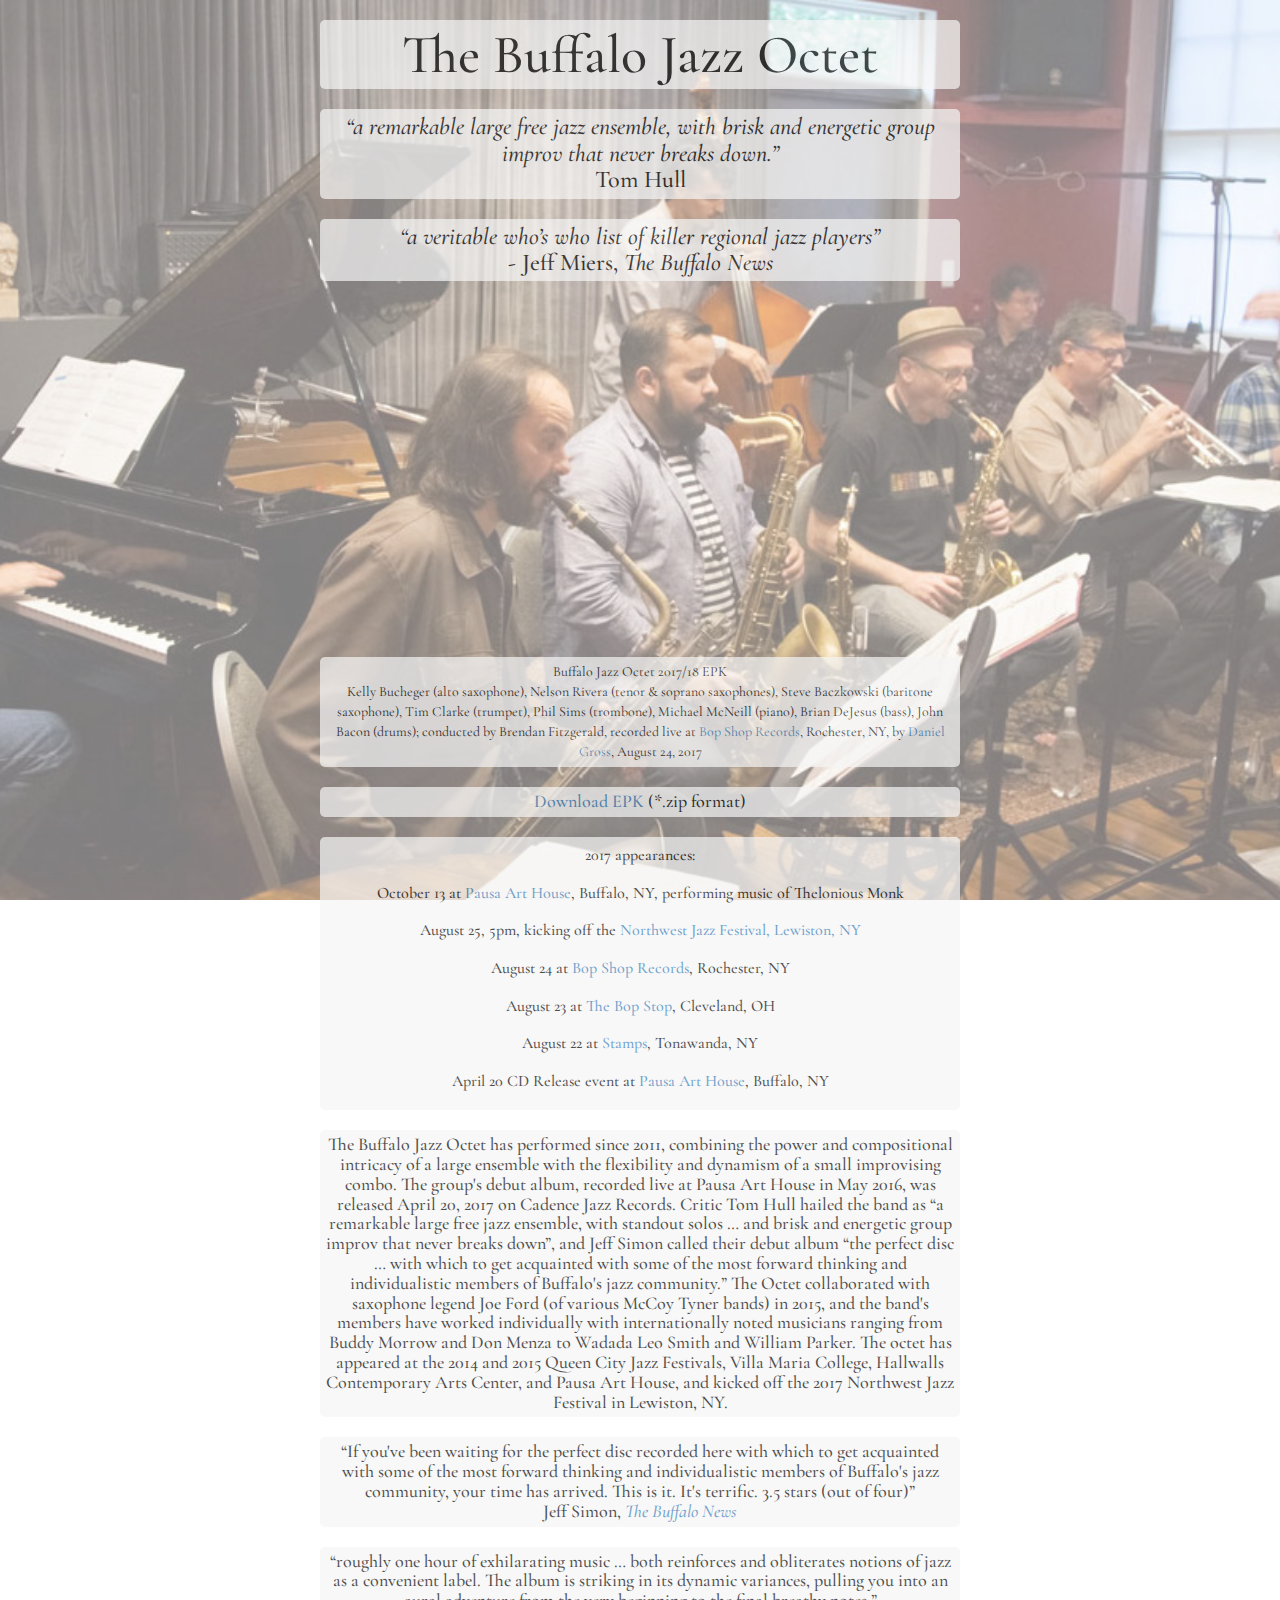
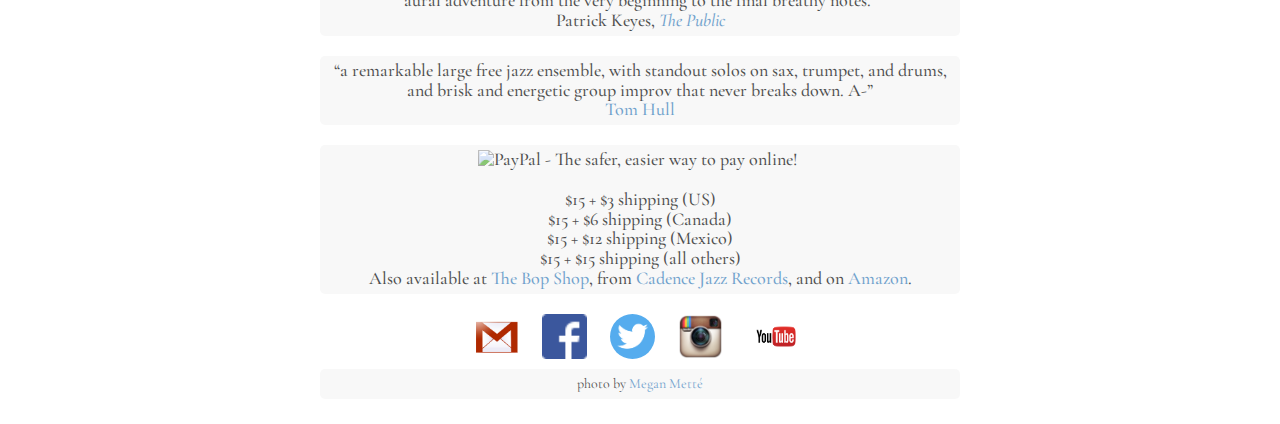
==== index.htm @ 168f255a "Create index.htm" ====
<!DOCTYPE HTML>

<html lang="en">
    <head>
        <meta charset="utf-8">
        <meta http-equiv="X-UA-Compatible" content="IE=edge">
        <meta name="viewport" content="width=device-width, initial-scale=1">
        
        <meta name="author" content="Buffalo Jazz Octet">
        <meta name="keywords" content="Buffalo Jazz Octet,John Bacon,Michael McNeill,Steve Baczkowski,Kelly Bucheger,Tim Clarke,Brian DeJesus,Brendan Fitzgerald,Nelson Rivera,Phil Sims,Jazz,Octet,Buffalo">
        <meta name="description" content="Debut record out April 2017 on Cadence Jazz Records. Since 2011, the Buffalo Jazz Octet has combined the punch and intricacy of a large ensemble with the flexibility and dynamism of a small improvising combo.">
        <meta property="og:url" content="http://www.buffalojazzoctet.com" />
        <meta property="og:site_name" content="Buffalo Jazz Octet"/>
        <meta property="og:title" content="Buffalo Jazz Octet" />
        <meta property="og:description" content="Debut record out April 2017 on Cadence Jazz Records. Since 2011, the Buffalo Jazz Octet has combined the punch and intricacy of a large ensemble with the flexibility and dynamism of a small improvising combo."/>
        <meta property="og:image" content="octet_website.jpg" />
        <link rel="shortcut icon" href="octet.ico">
        
        <link rel="stylesheet" href="https://maxcdn.bootstrapcdn.com/bootstrap/3.3.7/css/bootstrap.min.css" integrity="sha384-BVYiiSIFeK1dGmJRAkycuHAHRg32OmUcww7on3RYdg4Va+PmSTsz/K68vbdEjh4u" crossorigin="anonymous">
        <link href="https://fonts.googleapis.com/css?family=Cormorant+Garamond" rel="stylesheet">

        <link type="text/css" rel="stylesheet" href="octet.css" />
        <title>Buffalo Jazz Octet</title>
        
    </head>
    
    <body>
        <div class="background">
            
        </div>
        
        <div class="main">
            <div class="container">
                <center>
                    <h1>
                        The Buffalo Jazz Octet
                    </h1>
                    <h2>
                        <em>
                            &ldquo;a remarkable large free jazz ensemble, with brisk and energetic group improv that never breaks down.&rdquo;
                        </em>
                        
                        <br>Tom Hull
                    </h2>
                    <h2>
                        <em>
                            &ldquo;a veritable who’s who list of killer regional jazz players&rdquo;
                        </em>
                        <br>
                        - Jeff Miers, 
                        <em>
                            The Buffalo News
                        </em>
                    </h2>
                    
                    <div class="youtube">
                    <center>
                    <iframe width="560" height="315" src="https://www.youtube.com/embed/0WKDuhx71v8" frameborder="0" allowfullscreen></iframe>
                    
                    <p>
                    Buffalo Jazz Octet 2017/18 EPK
                    <br>
                        Kelly Bucheger (alto saxophone), Nelson Rivera (tenor &amp; soprano saxophones), Steve Baczkowski (baritone saxophone), Tim Clarke (trumpet), Phil Sims (trombone), Michael McNeill (piano), Brian DeJesus (bass), John Bacon (drums); conducted by Brendan Fitzgerald, recorded live at <a href="http://www.bopshop.com">Bop Shop Records</a>, Rochester, NY, by <a href="http://dan-gross.com/">Daniel Gross</a>, August 24, 2017
                    </p>
                    </center>
                </div>
                    <h3><a href="http://www.buffalojazzoctet.com/Octet_EPK.zip">Download EPK</a> (&#42;.zip format)</h3>
                    <h3>
                        <p>2017 appearances:</p>
                        <p>October 13 at <a href="http://www.PausaArtHouse.com">Pausa Art House</a>, Buffalo, NY, performing music of Thelonious Monk</p>
                        <p>August 25, 5pm, kicking off the <a href="http://www.lewistonjazz.com">Northwest Jazz Festival, Lewiston, NY</a></p>
                        <p>August 24 at <a href="http://www.bopshop.com">Bop Shop Records</a>, Rochester, NY</p>
                        <p>
                            August 23 at <a href="https://www.themusicsettlement.org/event-rentals/">The Bop Stop</a>, Cleveland, OH
                        </p>
                        <p>August 22 at <a href="http://stampsthebar.business.site/">Stamps</a>, Tonawanda, NY</p>
                        <p>April 20 CD Release event at <a href="http://www.PausaArtHouse.com">Pausa Art House</a>, Buffalo, NY</p>
                        
                    </h3>
                    <h3>
                    The Buffalo Jazz Octet has performed since 2011, combining the power and compositional intricacy of a large ensemble with the flexibility and dynamism of a small improvising combo. The group's debut album, recorded live at Pausa Art House in May 2016, was released April 20, 2017 on Cadence Jazz Records. Critic Tom Hull hailed the band as &ldquo;a remarkable large free jazz ensemble, with standout solos &hellip; and brisk and energetic group improv that never breaks down&rdquo;, and Jeff Simon called their debut album &ldquo;the perfect disc &hellip; with which to get acquainted with some of the most forward thinking and individualistic members of Buffalo's jazz community.&rdquo; The Octet collaborated with saxophone legend Joe Ford (of various McCoy Tyner bands) in 2015, and the band's members have worked individually with internationally noted musicians ranging from Buddy Morrow and Don Menza to Wadada Leo Smith and William Parker. The octet has appeared at the 2014 and 2015 Queen City Jazz Festivals, Villa Maria College, Hallwalls Contemporary Arts Center, and Pausa Art House, and kicked off the 2017 Northwest Jazz Festival in Lewiston, NY.</h3>
                    <h3>
                      &ldquo;If you've been waiting for the perfect disc recorded here with which to get acquainted with some of the most forward thinking and individualistic members of Buffalo's jazz community, your time has arrived. This is it. It's terrific. 3.5 stars (out of four)&rdquo;<br>
                      Jeff Simon, <a href="http://buffalonews.com/2017/04/20/buffalo-jazz-octet-offers-terrific-performance-pausa/"><em>The Buffalo News</em></a>
                  </h3>
                     <h3>
                     &ldquo;roughly one hour of exhilarating music &#8230; both reinforces and obliterates notions of jazz as a convenient label. The album is striking in its dynamic variances, pulling you into an aural adventure from the very beginning to the final breathy notes.&rdquo;
                            <br>Patrick Keyes, <a href="http://www.dailypublic.com/articles/04112017/spotlight-buffalo-jazz-octet"><em>The Public</em></a>
                    </h3>
                    <h3>
                        &ldquo;a remarkable large free jazz ensemble, with standout solos on sax, trumpet, and drums, and brisk and energetic group improv that never breaks down. A-&rdquo;
                        <br>
                        <a href="http://tomhull.com/ocston/blog/archives/2516-Streamnotes-May-2017.html">Tom Hull</a>
                    </h3>
                    
                    <h3>
                        <form action="https://www.paypal.com/cgi-bin/webscr" method="post" target="_top">
<input type="hidden" name="cmd" value="_s-xclick">
<input type="hidden" name="hosted_button_id" value="QD2RS9WJQTLT6">
<input type="image" src="https://www.paypalobjects.com/en_US/i/btn/btn_buynowCC_LG.gif" border="0" name="submit" alt="PayPal - The safer, easier way to pay online!">
<img alt="" border="0" src="https://www.paypalobjects.com/en_US/i/scr/pixel.gif" width="1" height="1">
</form>

                        <br>
                        $15 + $3 shipping (US)
                        <br>
                        $15 + $6 shipping (Canada)
                        <br>
                        $15 + $12 shipping (Mexico)
                        <br>
                        $15 + $15 shipping (all others)
                        
<br>
                        Also available at <a href="http://www.bopshop.com">The Bop Shop</a>, from <a href="https://www.klompfoot.com/?description_option=contains&description=&title_option=starts&title=&label_option=starts&Label=CadenceJazz&Number=&price_option=eq&Price=&sort_order=description&Search=Search&max_count=500">Cadence Jazz Records</a>, and on <a href="https://www.amazon.com/dp/B06Y4R84CH/ref=cm_sw_r_cp_dp_T2_TxdmzbKTVVJNV">Amazon</a>.
                    
                   
                            </h3>
                    
                   
                    
                </center>
                
                
                
                <div class="connect">
                    
                <a href="mailto:info@buffalojazzoctet.com"><img src="gmail.png" alt="email: info@buffalojazzoctet.com"/></a>
                   
                <a href="https://www.facebook.com/buffalojazzoctet/"><img src="FB-f-Logo__blue_29.png"  alt="Buffalo Jazz Octet Facebook Page" /></a>
                    
                <a href="http://www.twitter.com/bflojazzoctet">
                    <img src="TwitterLogo_white.png" class="twitter" alt="@bflojazzoctet on Twitter" />
                    
                    </a>
                    
                <a href="http://www.instagram.com/buffalojazzoctet"><img src="InstagramLogo.png" alt="@buffalojazzoctet on Instagram" /></a>
                    
                    <a href="https://www.youtube.com/channel/UC6v3oZlDO6RoSi-08bm3vEQ"><img src="YouTube-logo-full_color.png" style="max-height: auto; max-width: 60px;" alt="Buffalo Jazz Octet on YouTube" /></a>
                    
                    <center>
                    <p>
                        photo by <a href="http://www.meganmette.com">Megan Mett&eacute;</a>
                    </p>
                    </center>
                    
                </div>
                
            </div>
        </div>
    </body>

</html>
---- octet.css ----
body {
    font-family: 'Cormorant Garamond', serif;
}

.background {
    content:"";
    position: fixed;
    z-index:-1;
    top:0;
    bottom:0;
    left:0;
    right:0;
    background: url(_MG_9719web.jpg) no-repeat center center fixed;
    background-size: cover;
    opacity: 0.5;
}

.main {
    z-index: 1;
    position: absolute;
    height: 110vh;
    width: 100%;
    background-color: transparent;
}

.main .container {
    height: 100vh;
    color: #000;
    text-align: center;
}

h1 {
    font-size: 54px;
    padding: 5px;
    background-color: #f5f5f5;
    opacity: 0.7;
    border-radius: 5px;
    max-width: 640px;
}

h2 {
    font-size: 24px;
    max-width: 640px;
    text-align: center;
    padding: 5px;
    background-color: #f5f5f5;
    opacity: 0.7;
    border-radius: 5px;
}

h3 {
    font-size: 18px;
    max-width: 640px;
    text-align: center;
    padding: 5px;
    background-color: #f5f5f5;
    opacity: 0.7;
    border-radius: 5px;
}

iframe {
    height: 360px;
    width: 640px;
    border-radius: 5px;
}

p {
    font-size: 14px;
    max-width: 640px;
    padding: 5px;
    background-color: #f5f5f5;
    border-radius: 5px;
    opacity: 0.7;
}

h3 p {
    font-size: 16px;
    max-width: 640px;
    padding: 5px;
    background-color: #f5f5f5;
    border-radius: 5px;
    opacity: 1;
}

.connect {
    min-height: 120px;
    text-align: center;
    
}

.connect img {
    margin: 10px;
    height: 45px;
}

.twitter {
    border-radius: 100%;
    background-color: #55acee;
}

@media (max-width: 700px) {
    iframe {
        width: 300px;
        height: 169px;
    }
    p, h1, h2 {
        max-width: 300px;
    }
    h2 {
        font-size: 18px;
    }
    
    
}
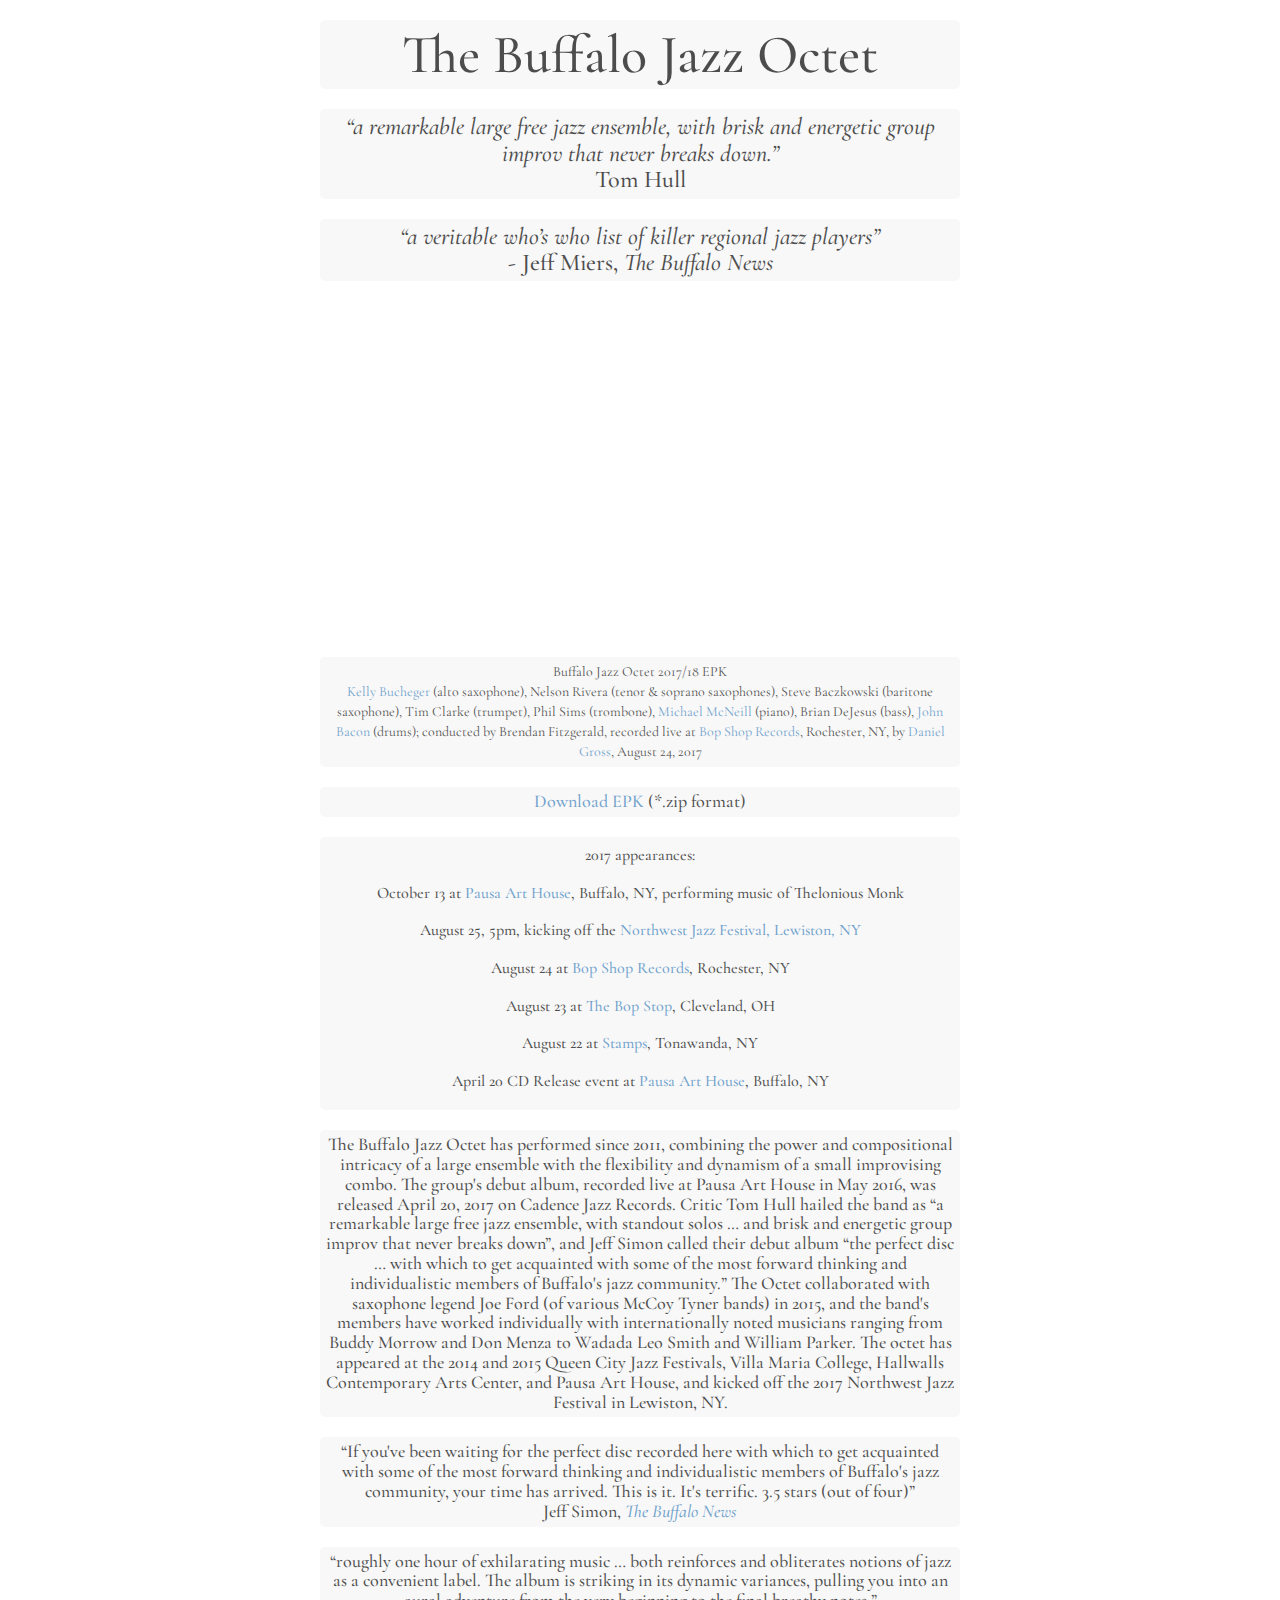
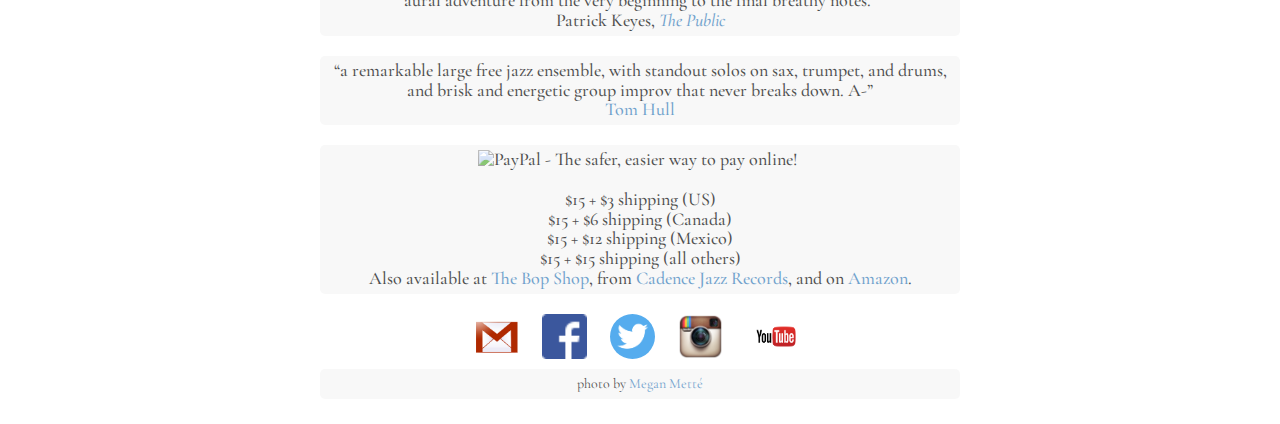
==== commit bdf1e39a: "Copy updates" ====
--- a/index.htm
+++ b/index.htm
@@ -55,12 +55,12 @@
                     
                     <div class="youtube">
                     <center>
-                    <iframe width="560" height="315" src="https://www.youtube.com/embed/0WKDuhx71v8" frameborder="0" allowfullscreen></iframe>
+                    <iframe width="640" height="360" src="https://www.youtube.com/embed/videoseries?list=PLZKiEStCKBpn0UifIH2gZ5Yjml2pmfO9G" frameborder="0" gesture="media" allowfullscreen></iframe>
                     
                     <p>
                     Buffalo Jazz Octet 2017/18 EPK
                     <br>
-                        Kelly Bucheger (alto saxophone), Nelson Rivera (tenor &amp; soprano saxophones), Steve Baczkowski (baritone saxophone), Tim Clarke (trumpet), Phil Sims (trombone), Michael McNeill (piano), Brian DeJesus (bass), John Bacon (drums); conducted by Brendan Fitzgerald, recorded live at <a href="http://www.bopshop.com">Bop Shop Records</a>, Rochester, NY, by <a href="http://dan-gross.com/">Daniel Gross</a>, August 24, 2017
+                        <a href="http://www.jazztenor.com/">Kelly Bucheger</a> (alto saxophone), Nelson Rivera (tenor &amp; soprano saxophones), Steve Baczkowski (baritone saxophone), Tim Clarke (trumpet), Phil Sims (trombone), <a href="http://www.michaelgraymcneill.com">Michael McNeill</a> (piano), Brian DeJesus (bass), <a href="http://www.johnbaconjr.com">John Bacon</a> (drums); conducted by Brendan Fitzgerald, recorded live at <a href="http://www.bopshop.com">Bop Shop Records</a>, Rochester, NY, by <a href="http://dan-gross.com/">Daniel Gross</a>, August 24, 2017
                     </p>
                     </center>
                 </div>
--- a/octet.css
+++ b/octet.css
@@ -10,7 +10,7 @@
     bottom:0;
     left:0;
     right:0;
-    background: url(_MG_9719web.jpg) no-repeat center center fixed;
+    background: url(http://www.buffalojazzoctet.com/MG_9719web.jpg) no-repeat center center fixed;
     background-size: cover;
     opacity: 0.5;
 }
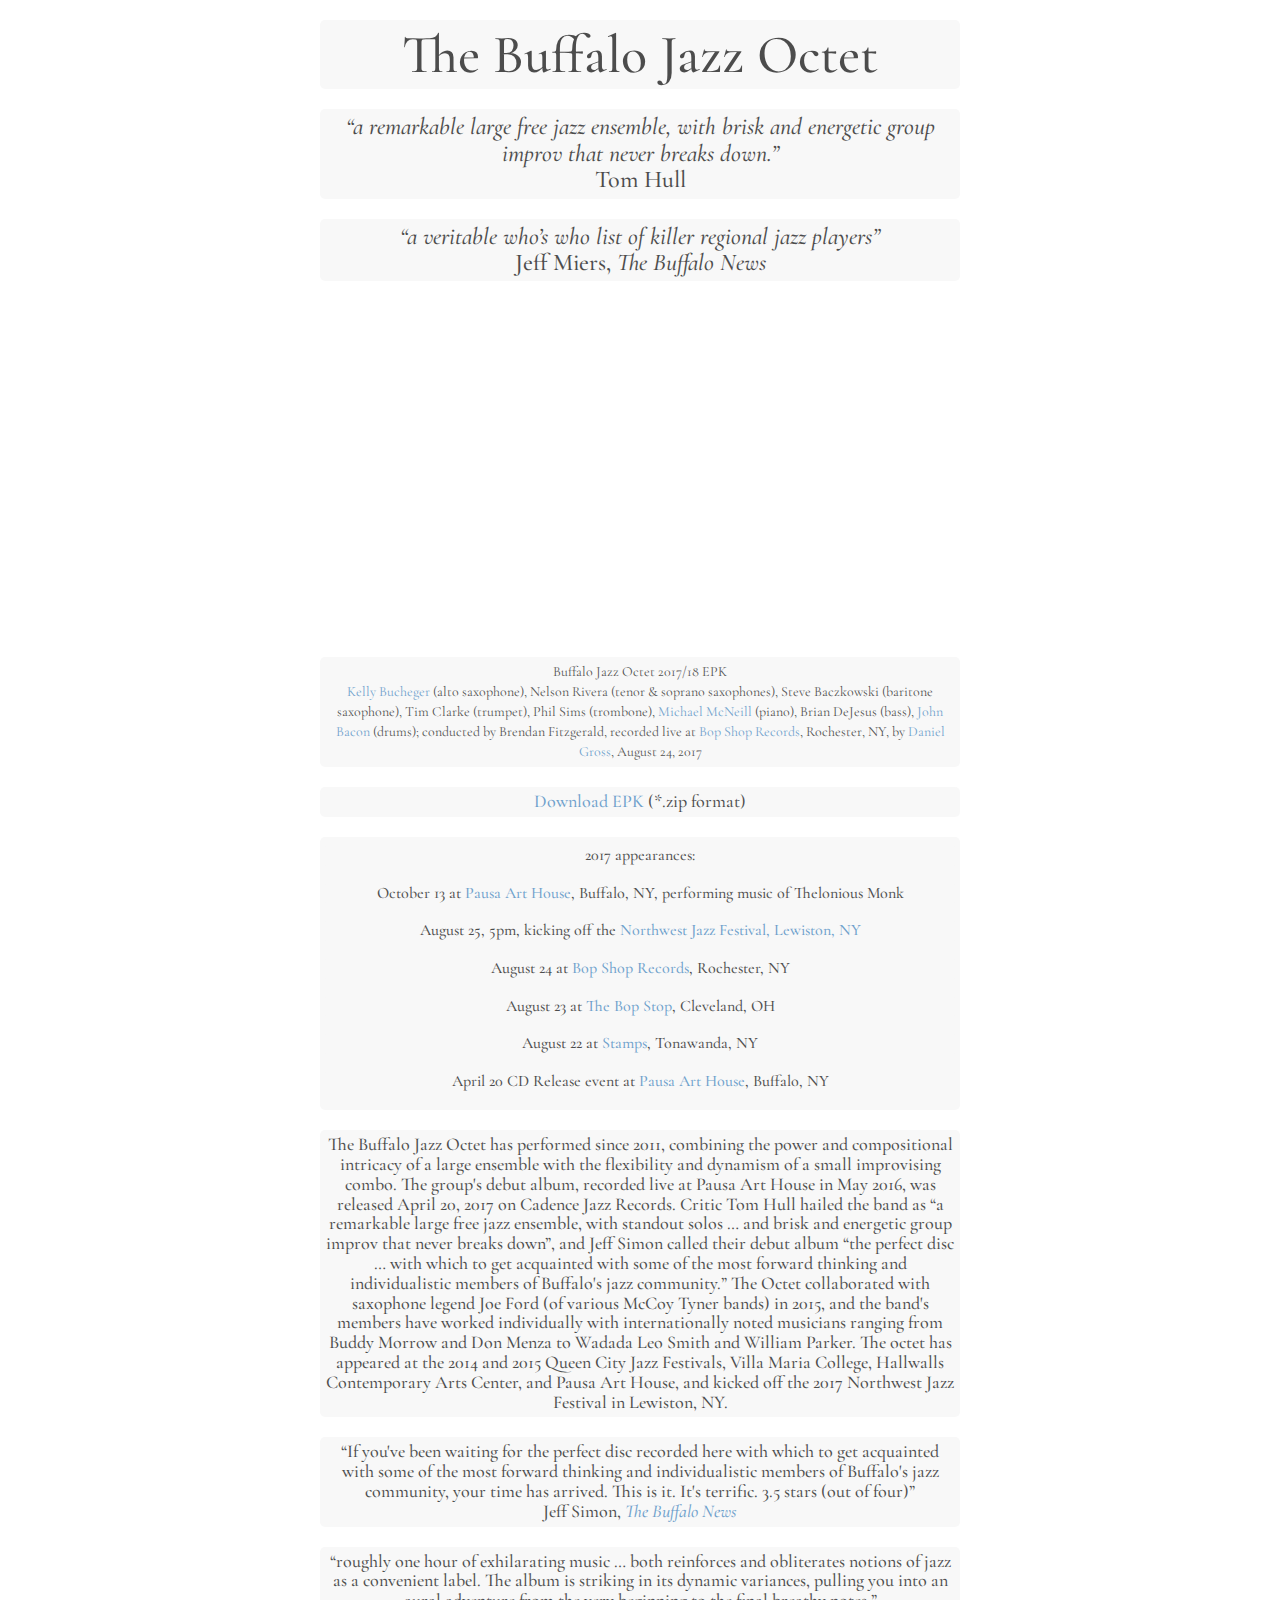
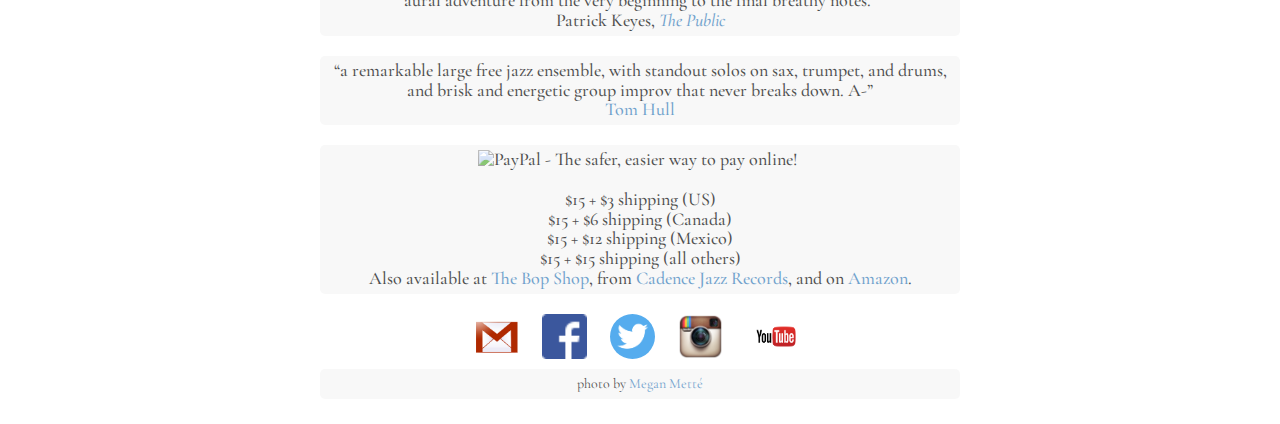
==== commit 68bfb4ef: "Update index.htm" ====
--- a/index.htm
+++ b/index.htm
@@ -47,7 +47,7 @@
                             &ldquo;a veritable who’s who list of killer regional jazz players&rdquo;
                         </em>
                         <br>
-                        - Jeff Miers, 
+                        Jeff Miers, 
                         <em>
                             The Buffalo News
                         </em>
